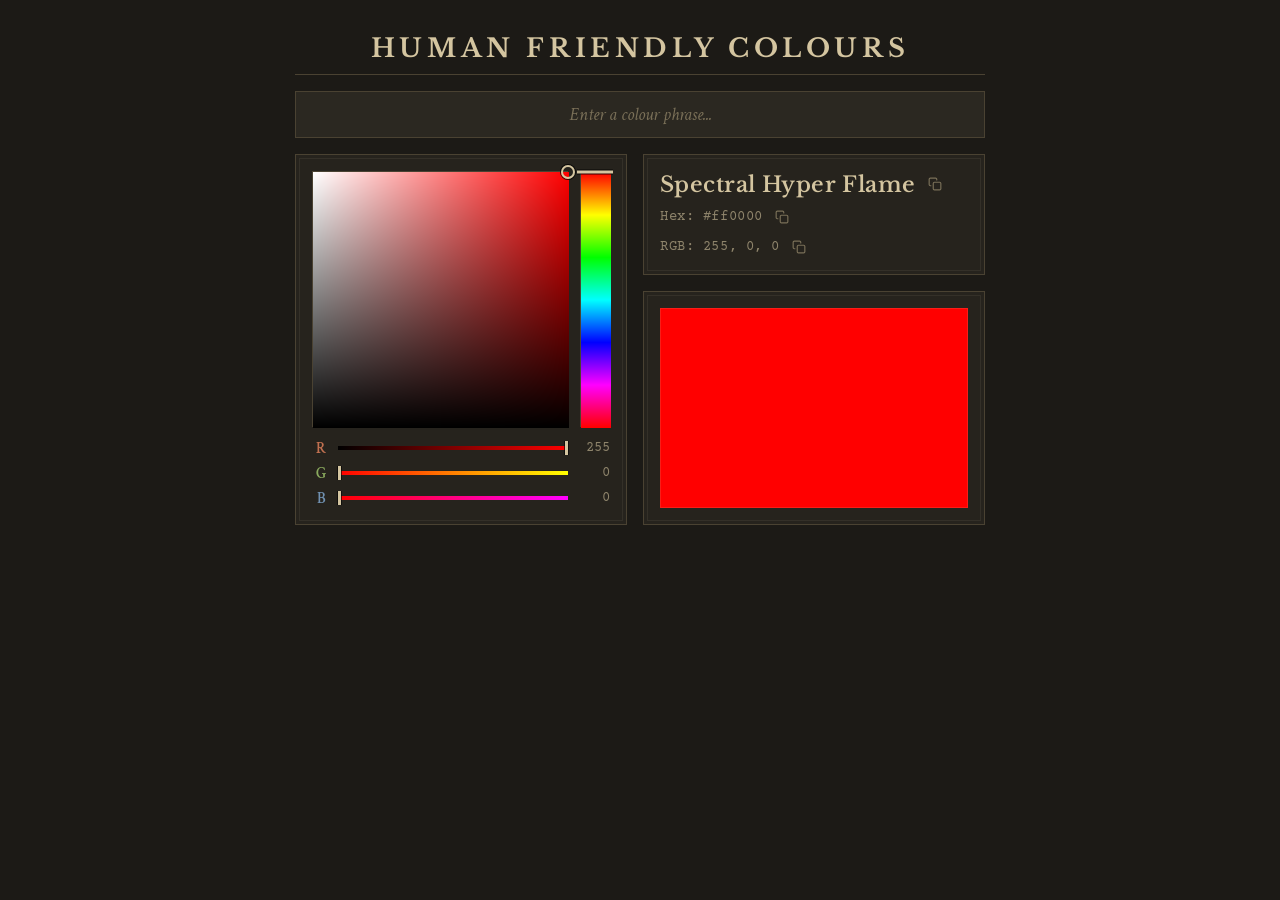
==== src/main.html @ 9091577a "Minimum viable product" ====
<!DOCTYPE html>
<html lang="en">
<head>
<meta charset="UTF-8">
<meta name="viewport" content="width=device-width, initial-scale=1.0">
<title>ColourWords</title>
<link rel="stylesheet" href="style.css">
</head>
<body>

<div class="app">
  <h1>Human Friendly Colours</h1>

  <input type="text" id="phraseInput" placeholder="Enter a colour phrase..." spellcheck="false" autocomplete="off">

  <div class="main-row">
    <div class="left-col panel">
      <div class="picker-row">
        <div class="sv-picker">
          <canvas id="svCanvas" width="256" height="256"></canvas>
          <div class="sv-marker" id="svMarker"></div>
        </div>
        <div class="hue-slider">
          <canvas id="hueCanvas" width="30" height="256"></canvas>
          <div class="hue-marker" id="hueMarker"></div>
        </div>
      </div>
      <div class="rgb-sliders">
        <div class="rgb-row">
          <label class="rgb-label rgb-r">R</label>
          <input type="range" id="sliderR" min="0" max="255" value="255" class="rgb-input rgb-r">
          <span id="valR" class="rgb-val">255</span>
        </div>
        <div class="rgb-row">
          <label class="rgb-label rgb-g">G</label>
          <input type="range" id="sliderG" min="0" max="255" value="0" class="rgb-input rgb-g">
          <span id="valG" class="rgb-val">0</span>
        </div>
        <div class="rgb-row">
          <label class="rgb-label rgb-b">B</label>
          <input type="range" id="sliderB" min="0" max="255" value="0" class="rgb-input rgb-b">
          <span id="valB" class="rgb-val">0</span>
        </div>
      </div>
    </div>

    <div class="right-col">
      <div class="info-panel panel">
        <div class="info-row">
          <span id="phraseDisplay">Pick a colour</span>
          <button class="copy-btn" data-target="phraseDisplay" title="Copy colour phrase">
            <svg width="14" height="14" viewBox="0 0 24 24" fill="none" stroke="currentColor" stroke-width="2" stroke-linecap="round" stroke-linejoin="round"><rect x="9" y="9" width="13" height="13" rx="2"/><path d="M5 15H4a2 2 0 0 1-2-2V4a2 2 0 0 1 2-2h9a2 2 0 0 1 2 2v1"/></svg>
          </button>
        </div>
        <div class="info-row">
          <span id="hexDisplay"></span>
          <button class="copy-btn" data-target="hexDisplay" title="Copy hex value">
            <svg width="14" height="14" viewBox="0 0 24 24" fill="none" stroke="currentColor" stroke-width="2" stroke-linecap="round" stroke-linejoin="round"><rect x="9" y="9" width="13" height="13" rx="2"/><path d="M5 15H4a2 2 0 0 1-2-2V4a2 2 0 0 1 2-2h9a2 2 0 0 1 2 2v1"/></svg>
          </button>
        </div>
        <div class="info-row">
          <span id="rgbDisplay"></span>
          <button class="copy-btn" data-target="rgbDisplay" title="Copy RGB value">
            <svg width="14" height="14" viewBox="0 0 24 24" fill="none" stroke="currentColor" stroke-width="2" stroke-linecap="round" stroke-linejoin="round"><rect x="9" y="9" width="13" height="13" rx="2"/><path d="M5 15H4a2 2 0 0 1-2-2V4a2 2 0 0 1 2-2h9a2 2 0 0 1 2 2v1"/></svg>
          </button>
        </div>
      </div>
      <div class="panel preview-panel">
        <div id="colourPreview"></div>
      </div>
    </div>
  </div>
</div>

<script src="main.js"></script>
</body>
</html>
---- src/style.css ----
@import url('https://fonts.googleapis.com/css2?family=Crimson+Text:wght@400;600;700&family=Libre+Baskerville:wght@400;700&family=EB+Garamond:wght@400;500;700&family=Courier+Prime:wght@400;700&display=swap');

* { margin: 0; padding: 0; box-sizing: border-box; }
body {
  font-family: 'Crimson Text', 'Georgia', serif;
  background: #1c1a16;
  color: #d4c5a0;
  display: flex;
  justify-content: center;
  min-height: 100vh;
  padding: 2rem;
}

.app {
  display: flex;
  flex-direction: column;
  gap: 1rem;
  width: 690px;
}

h1 {
  font-family: 'Libre Baskerville', 'Georgia', serif;
  font-weight: 700;
  font-size: 1.6rem;
  letter-spacing: 0.18em;
  text-align: center;
  text-transform: uppercase;
  border-bottom: 1px solid #4a4232;
  padding-bottom: 0.6rem;
}

#phraseInput {
  width: 100%;
  padding: 0.7rem 1rem;
  font-size: 1.1rem;
  font-family: 'Crimson Text', 'Georgia', serif;
  font-style: italic;
  border: 1px solid #4a4232;
  border-radius: 0;
  background: rgba(212,197,160,0.08);
  color: #d4c5a0;
  text-align: center;
  outline: none;
  transition: border-color 0.2s;
}
#phraseInput::placeholder { color: #7a7058; font-style: italic; }
#phraseInput:focus { border-color: #d4c5a0; }
#phraseInput.valid { border-color: #8aaa5e; }
#phraseInput.invalid { border-color: #4a4232; }

.panel {
  background: rgba(212,197,160,0.05);
  border: 1px solid #4a4232;
  padding: 16px;
  position: relative;
}
.panel::before {
  content: '';
  position: absolute;
  inset: 3px;
  border: 1px solid rgba(212,197,160,0.08);
  pointer-events: none;
}

.main-row {
  display: flex;
  gap: 1rem;
}

.left-col {
  display: flex;
  flex-direction: column;
  gap: 12px;
  flex-shrink: 0;
}

.picker-row {
  display: flex;
  gap: 12px;
  align-items: stretch;
}

.hue-slider {
  position: relative;
  width: 30px;
  height: 256px;
  cursor: crosshair;
  border: 1px solid #4a4232;
}
.hue-slider canvas { display: block; }
.hue-marker {
  position: absolute;
  left: -4px;
  right: -4px;
  height: 3px;
  background: #d4c5a0;
  box-shadow: 0 -1px 0 rgba(0,0,0,0.8), 0 1px 0 rgba(0,0,0,0.8);
  pointer-events: none;
  transform: translateY(-50%);
  top: 0;
}

.sv-picker {
  position: relative;
  width: 256px;
  height: 256px;
  cursor: crosshair;
  border: 1px solid #4a4232;
}
.sv-picker canvas { display: block; }
.sv-marker {
  position: absolute;
  width: 14px; height: 14px;
  border: 2px solid #d4c5a0;
  border-radius: 50%;
  box-shadow: 0 0 0 1px rgba(0,0,0,0.8);
  pointer-events: none;
  transform: translate(-50%, -50%);
}

.right-col {
  flex: 1;
  display: flex;
  flex-direction: column;
  gap: 1rem;
  min-width: 0;
}

.info-panel {
  display: flex;
  flex-direction: column;
  gap: 0.5rem;
}

.info-row {
  display: flex;
  align-items: center;
  gap: 8px;
}

.copy-btn {
  background: none;
  border: none;
  color: #7a7058;
  cursor: pointer;
  padding: 4px;
  display: flex;
  align-items: center;
  justify-content: center;
  transition: color 0.15s;
  flex-shrink: 0;
}
.copy-btn:hover { color: #d4c5a0; }
.copy-btn.copied { color: #8aaa5e; }

#phraseDisplay {
  font-family: 'Libre Baskerville', 'Georgia', serif;
  font-size: 1.35rem;
  font-weight: 600;
  letter-spacing: 0.02em;
  white-space: nowrap;
}

#hexDisplay, #rgbDisplay {
  font-family: 'Courier Prime', 'Courier New', monospace;
  font-size: 0.9rem;
  letter-spacing: 0.04em;
  opacity: 0.6;
}

.preview-panel {
  flex: 1;
  display: flex;
}

#colourPreview {
  flex: 1;
  min-height: 80px;
  border: 1px solid rgba(212,197,160,0.15);
  transition: background-color 0.15s;
}

.rgb-sliders {
  display: flex;
  flex-direction: column;
  gap: 6px;
}
.rgb-row {
  display: flex;
  align-items: center;
  gap: 8px;
}
.rgb-label {
  font-family: 'Crimson Text', 'Georgia', serif;
  font-size: 0.95rem;
  font-weight: 600;
  width: 1.2em;
  text-align: center;
}
.rgb-label.rgb-r { color: #c07050; }
.rgb-label.rgb-g { color: #8aaa5e; }
.rgb-label.rgb-b { color: #7090b0; }
.rgb-val {
  font-family: 'Courier Prime', 'Courier New', monospace;
  font-size: 0.85rem;
  width: 2.5em;
  text-align: right;
  opacity: 0.6;
}
.rgb-input {
  flex: 1;
  -webkit-appearance: none;
  appearance: none;
  height: 4px;
  border-radius: 0;
  outline: none;
  background: rgba(212,197,160,0.12);
}
.rgb-input::-webkit-slider-thumb {
  -webkit-appearance: none;
  appearance: none;
  width: 3px;
  height: 14px;
  border-radius: 0;
  background: #d4c5a0;
  box-shadow: -1px 0 0 rgba(0,0,0,0.6), 1px 0 0 rgba(0,0,0,0.6);
  cursor: pointer;
}
.rgb-input::-moz-range-thumb {
  width: 3px;
  height: 14px;
  border: none;
  border-radius: 0;
  background: #d4c5a0;
  box-shadow: -1px 0 0 rgba(0,0,0,0.6), 1px 0 0 rgba(0,0,0,0.6);
  cursor: pointer;
}
.rgb-input::-moz-range-track {
  height: 4px;
  border-radius: 0;
  background: transparent;
  border: none;
}
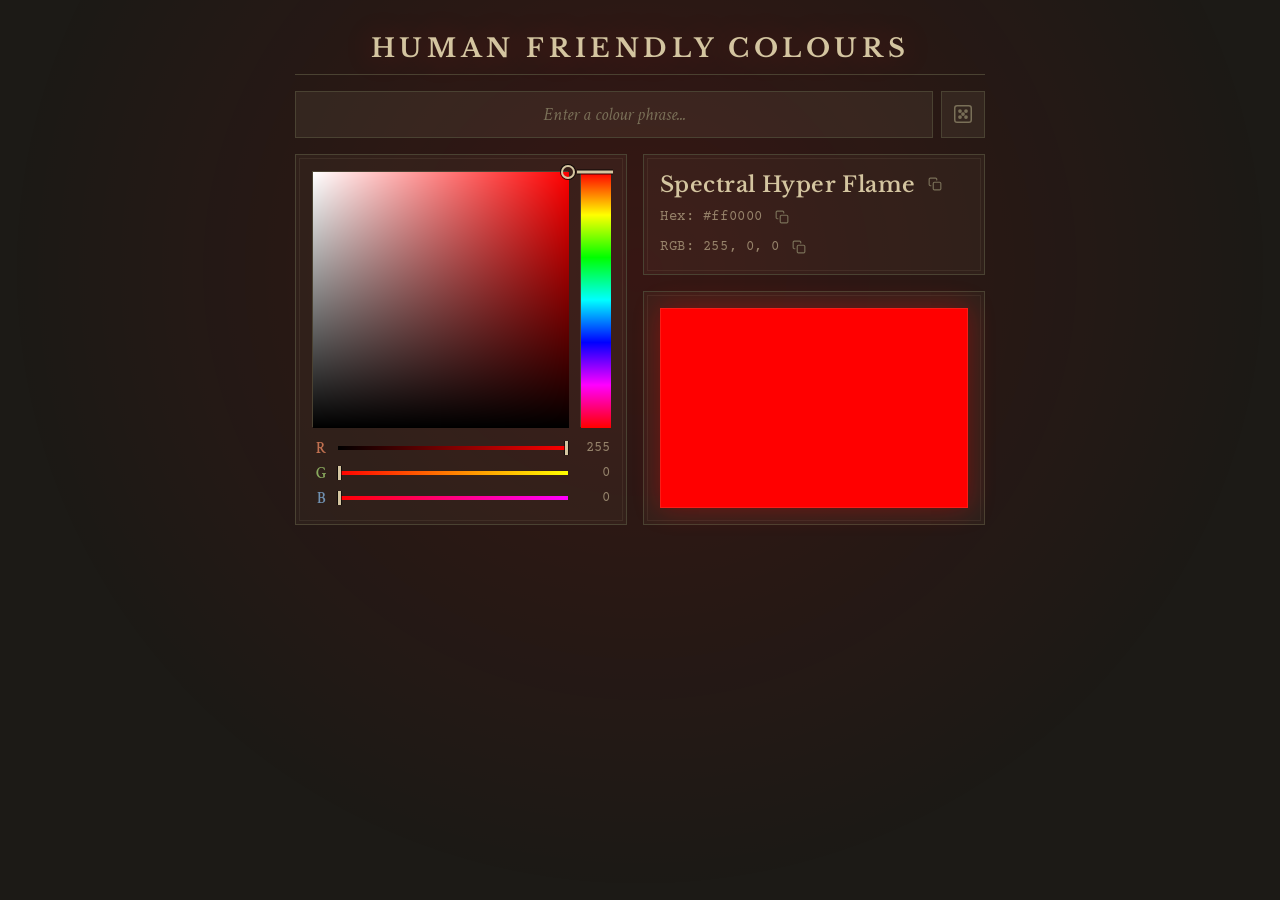
==== commit 0159b4fb: "Visual Improvements" ====
--- a/src/main.html
+++ b/src/main.html
@@ -8,10 +8,24 @@
 </head>
 <body>
 
+<div class="ambient-glow" id="ambientGlow"></div>
+
 <div class="app">
-  <h1>Human Friendly Colours</h1>
+  <h1 id="mainTitle">Human Friendly Colours</h1>
 
-  <input type="text" id="phraseInput" placeholder="Enter a colour phrase..." spellcheck="false" autocomplete="off">
+  <div class="input-row">
+    <input type="text" id="phraseInput" placeholder="Enter a colour phrase..." spellcheck="false" autocomplete="off">
+    <button id="randomBtn" title="Random colour">
+      <svg width="18" height="18" viewBox="0 0 24 24" fill="none" stroke="currentColor" stroke-width="2" stroke-linecap="round" stroke-linejoin="round">
+        <rect x="1" y="1" width="22" height="22" rx="3"/>
+        <circle cx="8" cy="8" r="1.5" fill="currentColor"/>
+        <circle cx="16" cy="8" r="1.5" fill="currentColor"/>
+        <circle cx="8" cy="16" r="1.5" fill="currentColor"/>
+        <circle cx="16" cy="16" r="1.5" fill="currentColor"/>
+        <circle cx="12" cy="12" r="1.5" fill="currentColor"/>
+      </svg>
+    </button>
+  </div>
 
   <div class="main-row">
     <div class="left-col panel">
@@ -70,7 +84,14 @@
       </div>
     </div>
   </div>
+
+  <div class="history-section" id="historySection">
+    <div class="history-label">Recent</div>
+    <div class="history-swatches" id="historySwatches"></div>
+  </div>
 </div>
+
+<div class="toast" id="toast"></div>
 
 <script src="main.js"></script>
 </body>
--- a/src/style.css
+++ b/src/style.css
@@ -9,6 +9,21 @@
   justify-content: center;
   min-height: 100vh;
   padding: 2rem;
+  overflow-x: hidden;
+}
+
+/* ── Ambient background glow ── */
+.ambient-glow {
+  position: fixed;
+  top: 0;
+  left: 0;
+  right: 0;
+  bottom: 0;
+  pointer-events: none;
+  z-index: 0;
+  opacity: 0.12;
+  transition: background 0.8s ease;
+  background: radial-gradient(ellipse at 50% 30%, var(--glow-color, #ff0000) 0%, transparent 70%);
 }
 
 .app {
@@ -16,6 +31,8 @@
   flex-direction: column;
   gap: 1rem;
   width: 690px;
+  position: relative;
+  z-index: 1;
 }
 
 h1 {
@@ -27,10 +44,17 @@
   text-transform: uppercase;
   border-bottom: 1px solid #4a4232;
   padding-bottom: 0.6rem;
+  transition: text-shadow 0.6s ease;
+}
+
+/* ── Input row with random button ── */
+.input-row {
+  display: flex;
+  gap: 8px;
 }
 
 #phraseInput {
-  width: 100%;
+  flex: 1;
   padding: 0.7rem 1rem;
   font-size: 1.1rem;
   font-family: 'Crimson Text', 'Georgia', serif;
@@ -41,18 +65,47 @@
   color: #d4c5a0;
   text-align: center;
   outline: none;
-  transition: border-color 0.2s;
+  transition: border-color 0.2s, box-shadow 0.3s;
 }
 #phraseInput::placeholder { color: #7a7058; font-style: italic; }
-#phraseInput:focus { border-color: #d4c5a0; }
-#phraseInput.valid { border-color: #8aaa5e; }
+#phraseInput:focus { border-color: #d4c5a0; box-shadow: 0 0 12px rgba(212,197,160,0.1); }
+#phraseInput.valid { border-color: #8aaa5e; box-shadow: 0 0 12px rgba(138,170,94,0.15); }
 #phraseInput.invalid { border-color: #4a4232; }
+
+#randomBtn {
+  background: rgba(212,197,160,0.08);
+  border: 1px solid #4a4232;
+  color: #7a7058;
+  padding: 0 12px;
+  cursor: pointer;
+  display: flex;
+  align-items: center;
+  justify-content: center;
+  transition: all 0.25s ease;
+}
+#randomBtn:hover {
+  color: #d4c5a0;
+  border-color: #d4c5a0;
+  background: rgba(212,197,160,0.12);
+}
+#randomBtn:active {
+  transform: scale(0.92);
+}
+#randomBtn.spinning svg {
+  animation: dice-spin 0.5s cubic-bezier(0.34, 1.56, 0.64, 1);
+}
+@keyframes dice-spin {
+  0% { transform: rotate(0deg) scale(1); }
+  50% { transform: rotate(180deg) scale(1.2); }
+  100% { transform: rotate(360deg) scale(1); }
+}
 
 .panel {
   background: rgba(212,197,160,0.05);
   border: 1px solid #4a4232;
   padding: 16px;
   position: relative;
+  transition: border-color 0.3s, box-shadow 0.3s;
 }
 .panel::before {
   content: '';
@@ -61,6 +114,9 @@
   border: 1px solid rgba(212,197,160,0.08);
   pointer-events: none;
 }
+.panel:hover {
+  border-color: rgba(212,197,160,0.25);
+}
 
 .main-row {
   display: flex;
@@ -86,7 +142,9 @@
   height: 256px;
   cursor: crosshair;
   border: 1px solid #4a4232;
-}
+  transition: border-color 0.2s;
+}
+.hue-slider:hover { border-color: rgba(212,197,160,0.35); }
 .hue-slider canvas { display: block; }
 .hue-marker {
   position: absolute;
@@ -98,6 +156,7 @@
   pointer-events: none;
   transform: translateY(-50%);
   top: 0;
+  transition: top 0.08s ease-out;
 }
 
 .sv-picker {
@@ -106,7 +165,9 @@
   height: 256px;
   cursor: crosshair;
   border: 1px solid #4a4232;
-}
+  transition: border-color 0.2s;
+}
+.sv-picker:hover { border-color: rgba(212,197,160,0.35); }
 .sv-picker canvas { display: block; }
 .sv-marker {
   position: absolute;
@@ -116,6 +177,7 @@
   box-shadow: 0 0 0 1px rgba(0,0,0,0.8);
   pointer-events: none;
   transform: translate(-50%, -50%);
+  transition: left 0.08s ease-out, top 0.08s ease-out;
 }
 
 .right-col {
@@ -147,10 +209,11 @@
   display: flex;
   align-items: center;
   justify-content: center;
-  transition: color 0.15s;
+  transition: color 0.15s, transform 0.15s;
   flex-shrink: 0;
 }
-.copy-btn:hover { color: #d4c5a0; }
+.copy-btn:hover { color: #d4c5a0; transform: scale(1.15); }
+.copy-btn:active { transform: scale(0.9); }
 .copy-btn.copied { color: #8aaa5e; }
 
 #phraseDisplay {
@@ -159,6 +222,7 @@
   font-weight: 600;
   letter-spacing: 0.02em;
   white-space: nowrap;
+  transition: color 0.3s;
 }
 
 #hexDisplay, #rgbDisplay {
@@ -166,6 +230,11 @@
   font-size: 0.9rem;
   letter-spacing: 0.04em;
   opacity: 0.6;
+  transition: opacity 0.2s;
+}
+.info-row:hover #hexDisplay,
+.info-row:hover #rgbDisplay {
+  opacity: 0.85;
 }
 
 .preview-panel {
@@ -177,7 +246,7 @@
   flex: 1;
   min-height: 80px;
   border: 1px solid rgba(212,197,160,0.15);
-  transition: background-color 0.15s;
+  transition: background-color 0.15s, box-shadow 0.6s;
 }
 
 .rgb-sliders {
@@ -196,10 +265,14 @@
   font-weight: 600;
   width: 1.2em;
   text-align: center;
+  transition: text-shadow 0.3s;
 }
 .rgb-label.rgb-r { color: #c07050; }
 .rgb-label.rgb-g { color: #8aaa5e; }
 .rgb-label.rgb-b { color: #7090b0; }
+.rgb-row:hover .rgb-label.rgb-r { text-shadow: 0 0 8px rgba(192,112,80,0.5); }
+.rgb-row:hover .rgb-label.rgb-g { text-shadow: 0 0 8px rgba(138,170,94,0.5); }
+.rgb-row:hover .rgb-label.rgb-b { text-shadow: 0 0 8px rgba(112,144,176,0.5); }
 .rgb-val {
   font-family: 'Courier Prime', 'Courier New', monospace;
   font-size: 0.85rem;
@@ -215,6 +288,10 @@
   border-radius: 0;
   outline: none;
   background: rgba(212,197,160,0.12);
+  transition: height 0.15s;
+}
+.rgb-row:hover .rgb-input {
+  height: 6px;
 }
 .rgb-input::-webkit-slider-thumb {
   -webkit-appearance: none;
@@ -225,6 +302,11 @@
   background: #d4c5a0;
   box-shadow: -1px 0 0 rgba(0,0,0,0.6), 1px 0 0 rgba(0,0,0,0.6);
   cursor: pointer;
+  transition: height 0.15s, width 0.15s;
+}
+.rgb-row:hover .rgb-input::-webkit-slider-thumb {
+  height: 18px;
+  width: 5px;
 }
 .rgb-input::-moz-range-thumb {
   width: 3px;
@@ -241,3 +323,75 @@
   background: transparent;
   border: none;
 }
+
+/* ── Color history ── */
+.history-section {
+  display: flex;
+  align-items: center;
+  gap: 12px;
+  opacity: 0;
+  transform: translateY(8px);
+  transition: opacity 0.4s, transform 0.4s;
+}
+.history-section.visible {
+  opacity: 1;
+  transform: translateY(0);
+}
+.history-label {
+  font-family: 'Libre Baskerville', 'Georgia', serif;
+  font-size: 0.75rem;
+  text-transform: uppercase;
+  letter-spacing: 0.15em;
+  color: #7a7058;
+  flex-shrink: 0;
+}
+.history-swatches {
+  display: flex;
+  gap: 6px;
+  flex-wrap: wrap;
+}
+.history-swatch {
+  width: 28px;
+  height: 28px;
+  border: 1px solid rgba(212,197,160,0.2);
+  cursor: pointer;
+  transition: transform 0.2s, border-color 0.2s, box-shadow 0.2s;
+  position: relative;
+  animation: swatch-pop 0.3s cubic-bezier(0.34, 1.56, 0.64, 1);
+}
+.history-swatch:hover {
+  transform: scale(1.25);
+  border-color: #d4c5a0;
+  box-shadow: 0 0 10px rgba(212,197,160,0.2);
+  z-index: 2;
+}
+.history-swatch:active {
+  transform: scale(0.95);
+}
+@keyframes swatch-pop {
+  0% { transform: scale(0); opacity: 0; }
+  100% { transform: scale(1); opacity: 1; }
+}
+
+/* ── Toast notification ── */
+.toast {
+  position: fixed;
+  bottom: 2rem;
+  left: 50%;
+  transform: translateX(-50%) translateY(20px);
+  background: rgba(30, 28, 24, 0.95);
+  border: 1px solid #4a4232;
+  color: #d4c5a0;
+  padding: 8px 20px;
+  font-family: 'Courier Prime', monospace;
+  font-size: 0.85rem;
+  letter-spacing: 0.04em;
+  pointer-events: none;
+  opacity: 0;
+  transition: opacity 0.25s, transform 0.25s;
+  z-index: 100;
+}
+.toast.show {
+  opacity: 1;
+  transform: translateX(-50%) translateY(0);
+}
